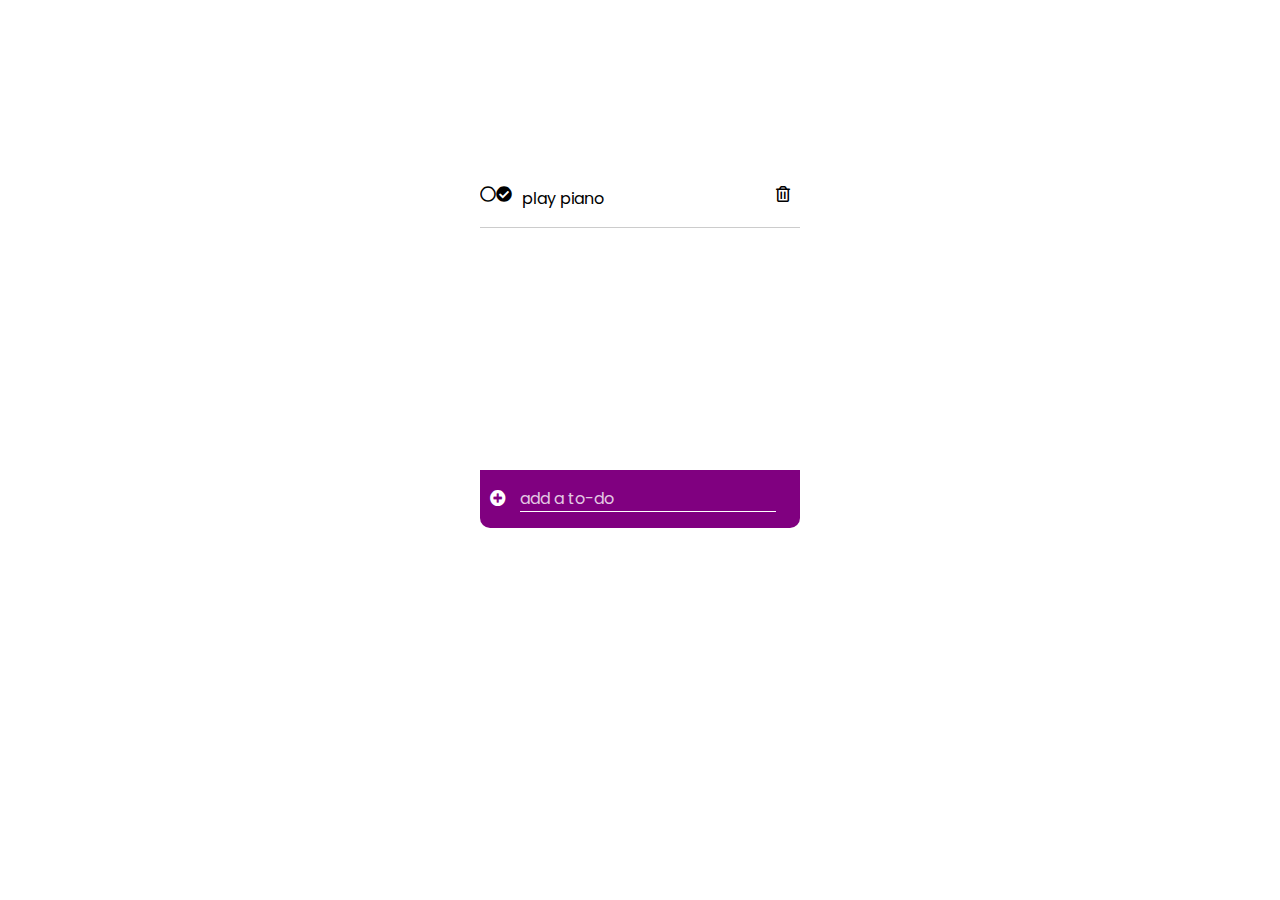
==== index.html @ f13574a2 "upload first commit" ====
<!DOCTYPE html>
<html lang="en">

<head>
    <meta charset="UTF-8">
    <meta name="viewport" content="width=device-width, initial-scale=1.0">
    <meta http-equiv="X-UA-Compatible" content="ie=edge">
    <title>todo-app-es6</title>
    <link rel="stylesheet" href="https://cdnjs.cloudflare.com/ajax/libs/font-awesome/5.9.0/css/all.min.css">
    <link rel="stylesheet" href="style.css">
</head>

<body>
    <div class="container">
        <div class="header">
            <div class="clear"><i class="fas fa-sync-alt"></i></div>
            <div id="date"></div>
        </div>
        <div class="content">
            <div id="list">
                <li class="item">
                    <!-- circle -->
                    <i class="far fa-circle"></i>
                    <i class="fas fa-check-circle"></i>
                    <p class="text">play piano</p>
                    <i class="far fa-trash-alt delete"></i>
                </li>

            </div>
            <div class="add-item">
                <i class="fas fa-plus-circle"></i>
                <input type="text" id="input" placeholder="add a to-do">
            </div>
        </div>

    </div>
    <script src="index.js"></script>
</body>

</html>
---- style.css ----
@import url('https://fonts.googleapis.com/css?family=Poppins&display=swap');

* {
    padding: 0;
    margin: 0;
}

body {
    display: flex;
    justify-content: center;
    font-family: 'Poppins', sans-serif;
}

.container {
    width: 320px;
    margin-top: 20px;
}

.header {
    background: url(images/bg2.jpg)  bottom /cover  ;
    border-radius: 10px 10px 0 0;
    height: 150px;
    position: relative;
}

.clear {
    position: absolute;
    right: 15px;
    top: 15px;
    color: white;
    cursor: pointer;
}




#list {
    list-style: none;
    height: 300px
}



.item {
    display: flex;
    border-bottom: solid 1px rgba(0, 0, 0, .2);
    position: relative;
    padding: 1rem 0;

}
/* .fa-circle {
    padding-bottom: -7px;
} */
.text {
    margin-left: 10px;
}

.delete {
    position: absolute;
    right: 10px;
    cursor: pointer;
}

.delete:hover {
    color: red
}


.add-item {
    background: purple;
    border-radius: 0 0 10px 10px;
    padding: 1rem 0;
}

#input {
    all: unset;
    border-bottom: 1px white solid;
    width: 80%
}

#input::placeholder {
    color: rgba(255, 255, 255, .8);
}

.fa-plus-circle {
    margin: 0 10px;
    color: white;
    cursor: pointer;
}
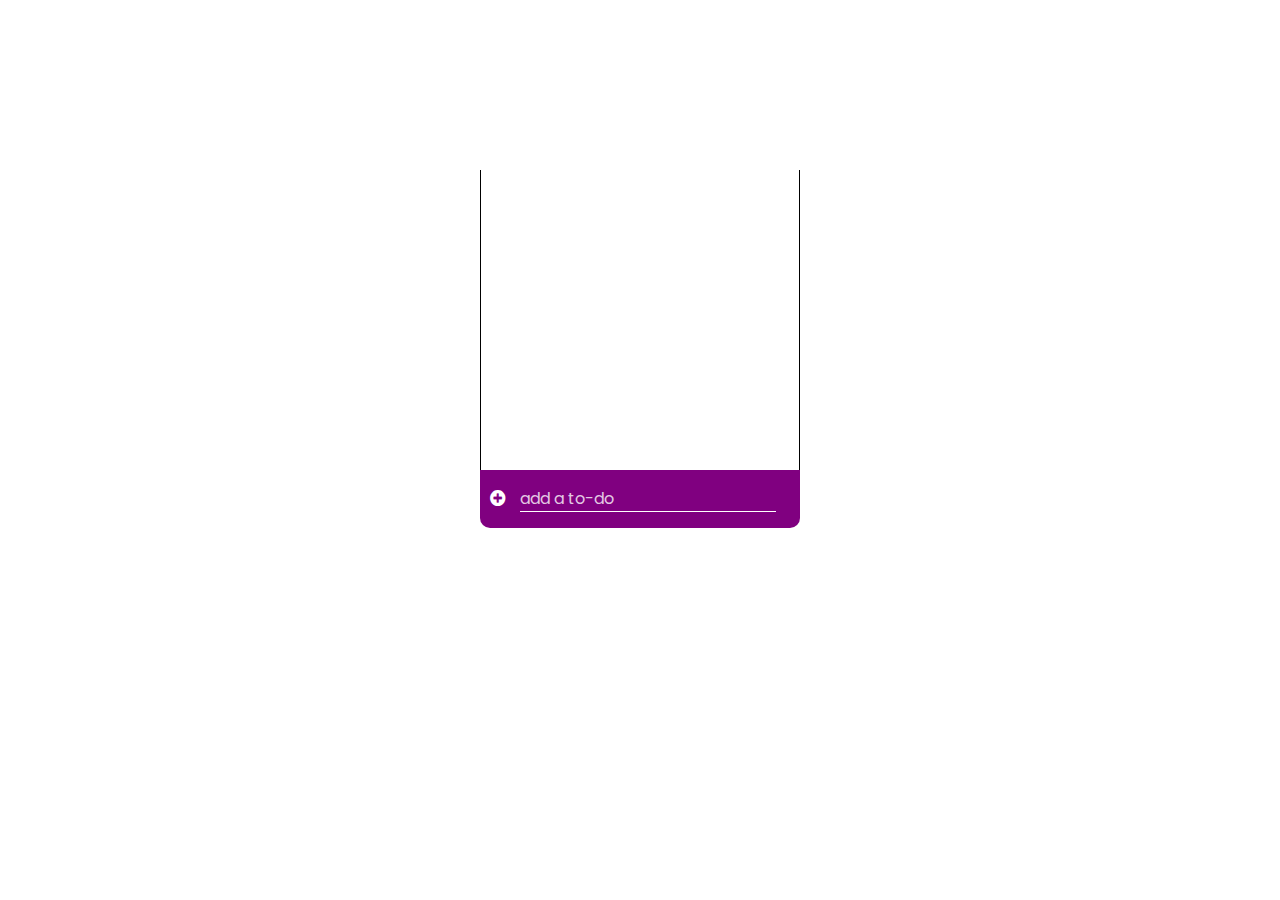
==== commit 7d4edebd: "next coommit animation" ====
--- a/index.html
+++ b/index.html
@@ -18,14 +18,7 @@
         </div>
         <div class="content">
             <div id="list">
-                <li class="item">
-                    <!-- circle -->
-                    <i class="far fa-circle"></i>
-                    <i class="fas fa-check-circle"></i>
-                    <p class="text">play piano</p>
-                    <i class="far fa-trash-alt delete"></i>
-                </li>
-
+               
             </div>
             <div class="add-item">
                 <i class="fas fa-plus-circle"></i>
--- a/style.css
+++ b/style.css
@@ -11,13 +11,35 @@
     font-family: 'Poppins', sans-serif;
 }
 
+
+@keyframes yourAnimation{
+    0%{
+        transform: translateY(10px);
+        }
+    100%{
+        transform: rotate(xx) translateY(0px);
+        }
+}
+
+@keyframes backgroundanimation{
+    0%{
+        background: url(images/bg2.jpg)  bottom / 110%  ;
+    }
+    100%{
+        background: url(images/bg2.jpg)  bottom / 100%  ;
+    }
+}
+
 .container {
     width: 320px;
     margin-top: 20px;
+    animation: yourAnimation 1s  1s ease-in reverse both;
 }
 
 .header {
-    background: url(images/bg2.jpg)  bottom /cover  ;
+    animation: backgroundanimation 3s  0s ease-in-out  both;
+
+    /* background: url(images/bg2.jpg)  bottom / 200%  ; */
     border-radius: 10px 10px 0 0;
     height: 150px;
     position: relative;
@@ -36,7 +58,9 @@
 
 #list {
     list-style: none;
-    height: 300px
+    height: 300px;
+    border-left: 1px solid black;
+    border-right: 1px solid black;
 }
 
 
@@ -45,14 +69,27 @@
     display: flex;
     border-bottom: solid 1px rgba(0, 0, 0, .2);
     position: relative;
-    padding: 1rem 0;
+    padding: 1rem 1rem;
 
 }
 /* .fa-circle {
     padding-bottom: -7px;
 } */
 .text {
-    margin-left: 10px;
+    margin-left: 20px;
+}
+
+/* .fa-check-circle {
+    position: absolute;
+    left: 10px;
+    top: 50%;
+    transform: translateY(-50%)
+} */
+.fa-circle {
+    position: absolute;
+    left: 10px;
+    top: 50%;
+    transform: translateY(-50%)
 }
 
 .delete {
@@ -75,7 +112,8 @@
 #input {
     all: unset;
     border-bottom: 1px white solid;
-    width: 80%
+    width: 80%;
+    color: white;
 }
 
 #input::placeholder {
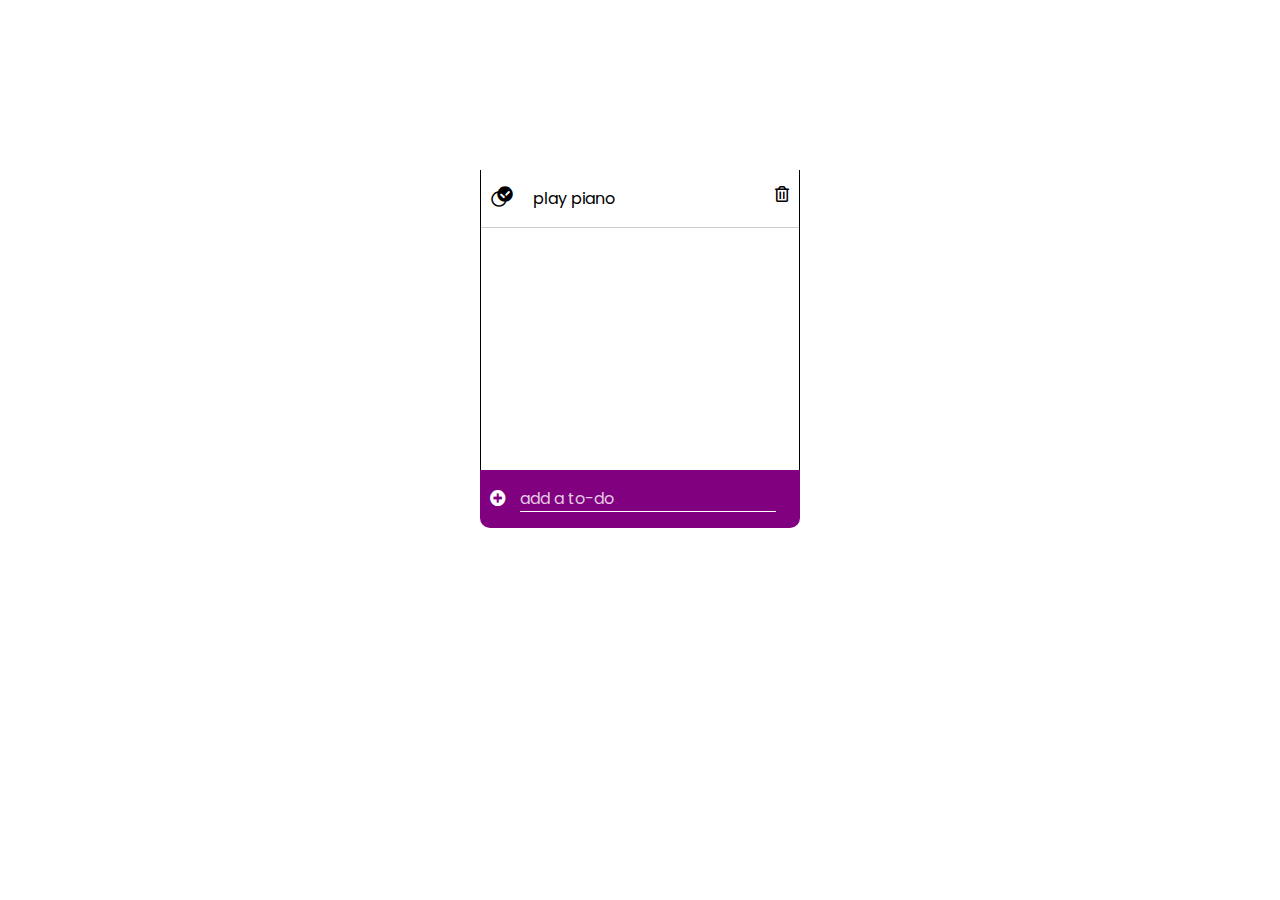
==== commit 1ef554c0: "working add todo" ====
--- a/index.html
+++ b/index.html
@@ -11,17 +11,34 @@
 </head>
 
 <body>
+
+    <!-- container -->
     <div class="container">
+        <!-- header -->
         <div class="header">
             <div class="clear"><i class="fas fa-sync-alt"></i></div>
             <div id="date"></div>
         </div>
+
+
+        <!-- content -->
         <div class="content">
-            <div id="list">
-               
-            </div>
+
+            <!-- list -->
+            <ul id="list">
+                <li class="item">
+                    <!-- circle -->
+                    <i class="far fa-circle"></i>
+                    <i class="fas fa-check-circle"></i>
+                    <p class="text">play piano</p>
+                    <i class="far fa-trash-alt delete"></i>
+                </li>
+
+            </ul>
+
+            <!-- input -->
             <div class="add-item">
-                <i class="fas fa-plus-circle"></i>
+                <i class="fas fa-plus-circle add_todo_item"></i>
                 <input type="text" id="input" placeholder="add a to-do">
             </div>
         </div>
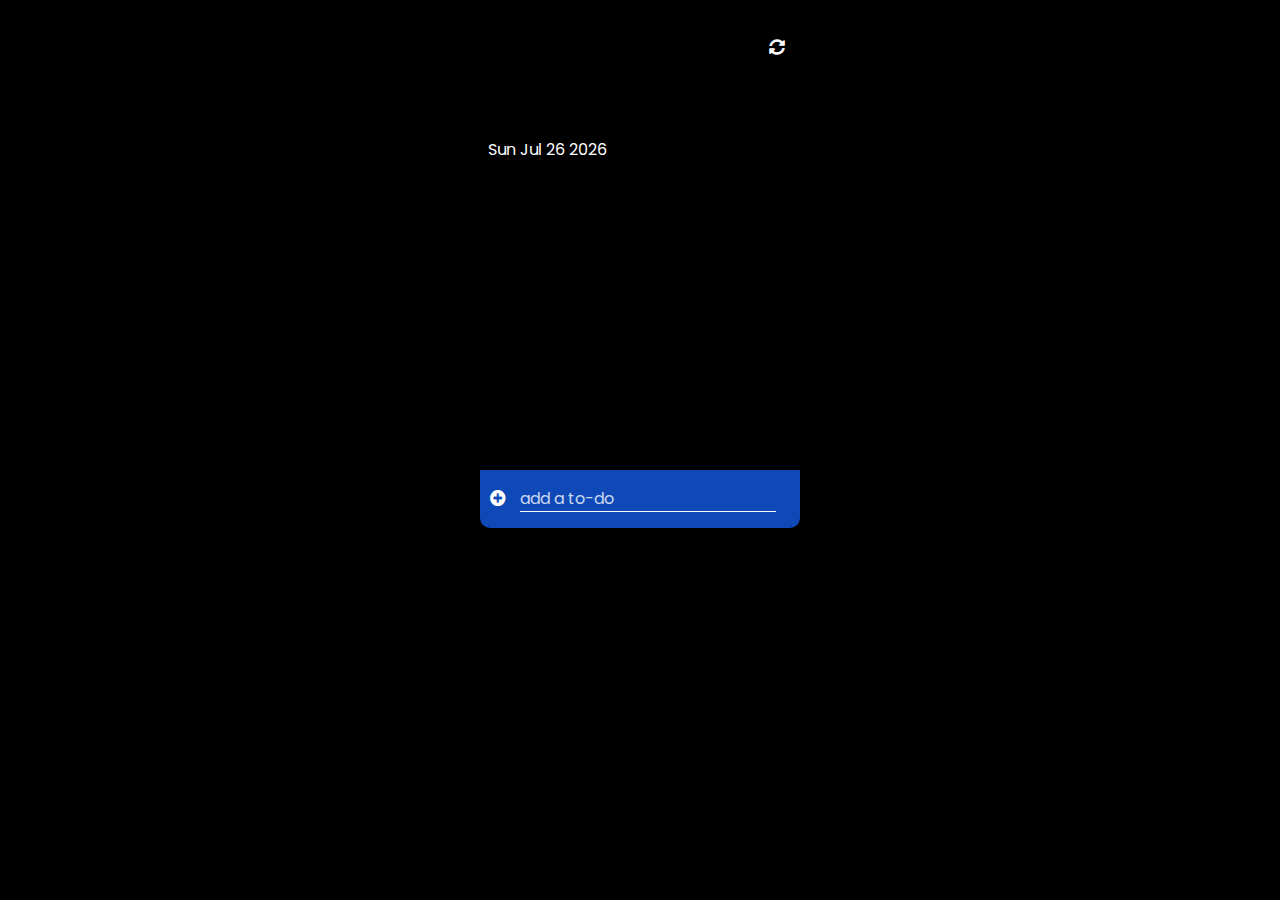
==== commit b738f558: "checks working" ====
--- a/index.html
+++ b/index.html
@@ -11,34 +11,17 @@
 </head>
 
 <body>
-
-    <!-- container -->
     <div class="container">
-        <!-- header -->
         <div class="header">
             <div class="clear"><i class="fas fa-sync-alt"></i></div>
             <div id="date"></div>
         </div>
-
-
-        <!-- content -->
         <div class="content">
-
-            <!-- list -->
-            <ul id="list">
-                <li class="item">
-                    <!-- circle -->
-                    <i class="far fa-circle"></i>
-                    <i class="fas fa-check-circle"></i>
-                    <p class="text">play piano</p>
-                    <i class="far fa-trash-alt delete"></i>
-                </li>
-
-            </ul>
-
-            <!-- input -->
+            <div id="list">
+               
+            </div>
             <div class="add-item">
-                <i class="fas fa-plus-circle add_todo_item"></i>
+                <i class="fas fa-plus-circle addTodoButton"></i>
                 <input type="text" id="input" placeholder="add a to-do">
             </div>
         </div>
--- a/style.css
+++ b/style.css
@@ -9,6 +9,8 @@
     display: flex;
     justify-content: center;
     font-family: 'Poppins', sans-serif;
+    background: black; 
+     color: white;
 }
 
 
@@ -45,6 +47,13 @@
     position: relative;
 }
 
+#date {
+    position: absolute;
+    bottom: .5rem;
+    left: .5rem;
+    user-select: none;
+}
+
 .clear {
     position: absolute;
     right: 15px;
@@ -61,6 +70,7 @@
     height: 300px;
     border-left: 1px solid black;
     border-right: 1px solid black;
+    overflow: scroll;
 }
 
 
@@ -91,6 +101,12 @@
     top: 50%;
     transform: translateY(-50%)
 }
+.fa-check-circle {
+    position: absolute;
+    left: 10px;
+    top: 50%;
+    transform: translateY(-50%)
+}
 
 .delete {
     position: absolute;
@@ -99,12 +115,16 @@
 }
 
 .delete:hover {
-    color: red
+    color: #f9088f
 }
 
 
 .add-item {
-    background: purple;
+    /* background: purple; */
+    background: #f9088f;
+background: linear-gradient(45deg,  #f9088f 0%,#92086d 50%,#0e49b7 100%);
+background: #0e49b7 ;
+
     border-radius: 0 0 10px 10px;
     padding: 1rem 0;
 }
@@ -127,6 +147,9 @@
 }
 
 
+.lineThrough {
+    text-decoration: line-through;
+}
 
 
 
@@ -135,3 +158,4 @@
 
 
 
+
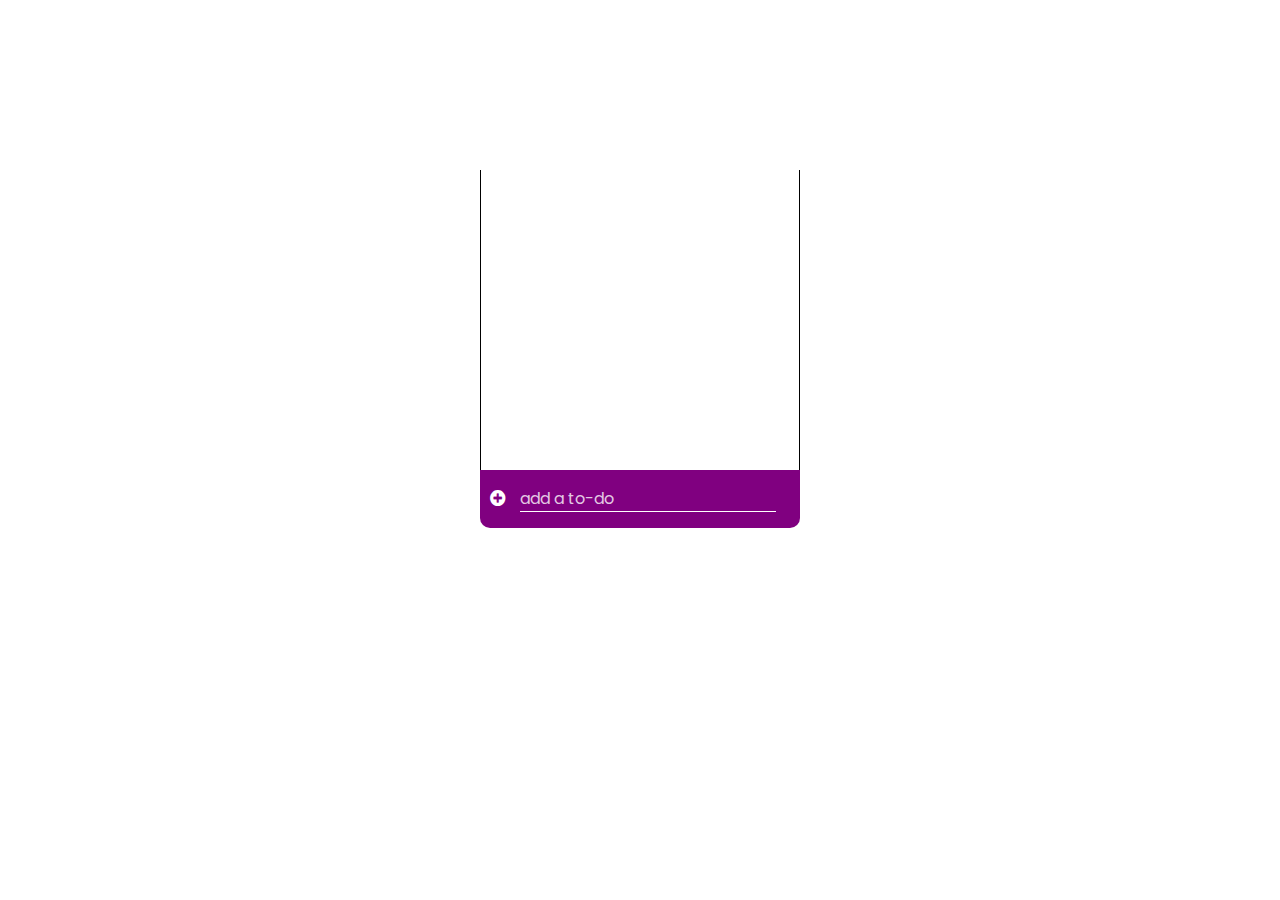
==== commit cbbe299e: "at work" ====
--- a/index.html
+++ b/index.html
@@ -11,17 +11,23 @@
 </head>
 
 <body>
+
+    <!-- container -->
     <div class="container">
+        <!-- header -->
         <div class="header">
             <div class="clear"><i class="fas fa-sync-alt"></i></div>
             <div id="date"></div>
         </div>
+
+
+        <!-- content -->
         <div class="content">
             <div id="list">
                
             </div>
             <div class="add-item">
-                <i class="fas fa-plus-circle addTodoButton"></i>
+                <i class="fas fa-plus-circle add_todo_item"></i>
                 <input type="text" id="input" placeholder="add a to-do">
             </div>
         </div>
--- a/style.css
+++ b/style.css
@@ -9,8 +9,6 @@
     display: flex;
     justify-content: center;
     font-family: 'Poppins', sans-serif;
-    background: black; 
-     color: white;
 }
 
 
@@ -51,7 +49,7 @@
     position: absolute;
     bottom: .5rem;
     left: .5rem;
-    user-select: none;
+
 }
 
 .clear {
@@ -70,7 +68,6 @@
     height: 300px;
     border-left: 1px solid black;
     border-right: 1px solid black;
-    overflow: scroll;
 }
 
 
@@ -101,12 +98,6 @@
     top: 50%;
     transform: translateY(-50%)
 }
-.fa-check-circle {
-    position: absolute;
-    left: 10px;
-    top: 50%;
-    transform: translateY(-50%)
-}
 
 .delete {
     position: absolute;
@@ -115,16 +106,12 @@
 }
 
 .delete:hover {
-    color: #f9088f
+    color: red
 }
 
 
 .add-item {
-    /* background: purple; */
-    background: #f9088f;
-background: linear-gradient(45deg,  #f9088f 0%,#92086d 50%,#0e49b7 100%);
-background: #0e49b7 ;
-
+    background: purple;
     border-radius: 0 0 10px 10px;
     padding: 1rem 0;
 }
@@ -147,9 +134,6 @@
 }
 
 
-.lineThrough {
-    text-decoration: line-through;
-}
 
 
 
@@ -158,4 +142,3 @@
 
 
 
-
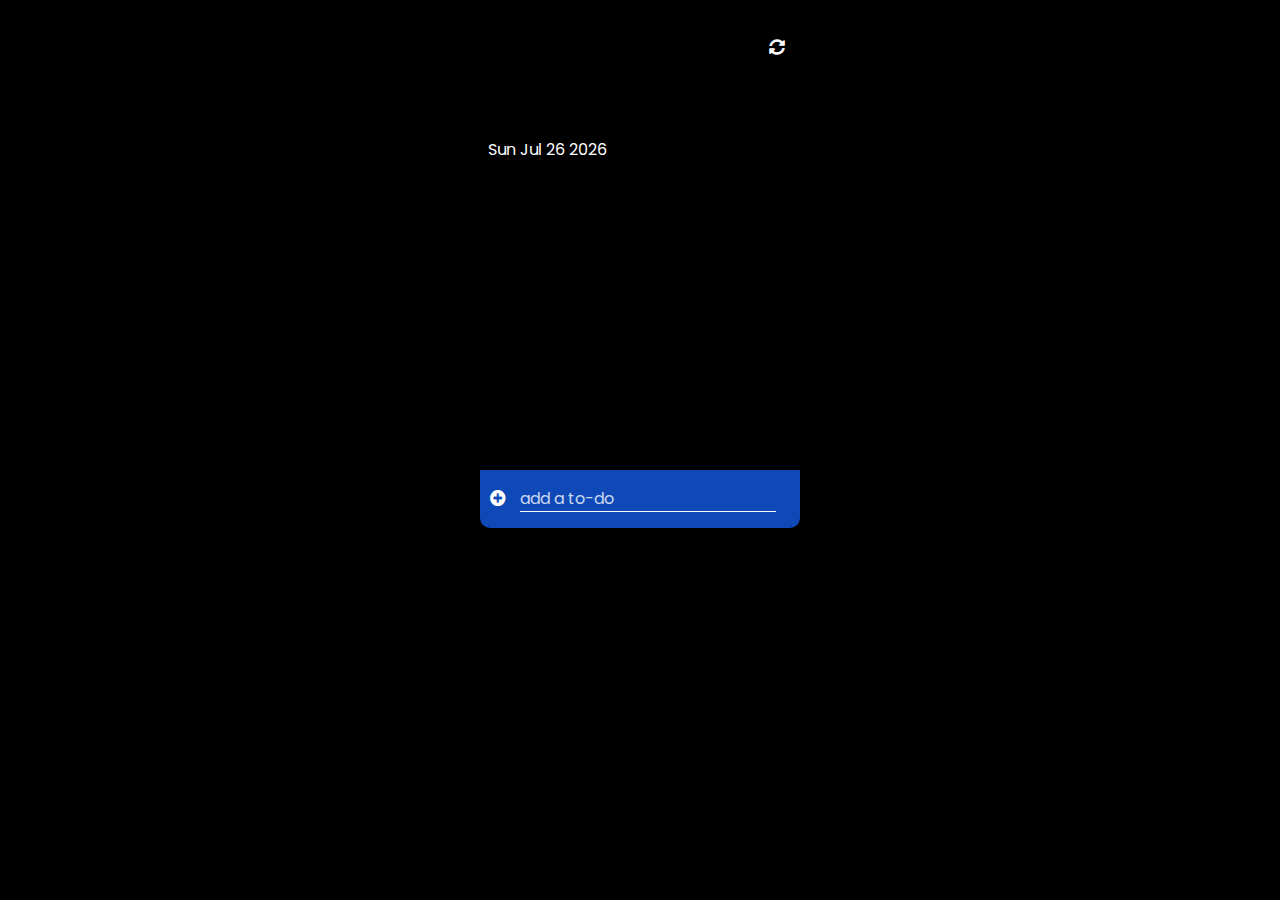
==== commit aa912f51: "all good" ====
--- a/index.html
+++ b/index.html
@@ -27,7 +27,7 @@
                
             </div>
             <div class="add-item">
-                <i class="fas fa-plus-circle add_todo_item"></i>
+                <i class="fas fa-plus-circle addTodoButton"></i>
                 <input type="text" id="input" placeholder="add a to-do">
             </div>
         </div>
--- a/style.css
+++ b/style.css
@@ -9,6 +9,8 @@
     display: flex;
     justify-content: center;
     font-family: 'Poppins', sans-serif;
+    background: black; 
+     color: white;
 }
 
 
@@ -49,7 +51,7 @@
     position: absolute;
     bottom: .5rem;
     left: .5rem;
-
+    user-select: none;
 }
 
 .clear {
@@ -68,6 +70,7 @@
     height: 300px;
     border-left: 1px solid black;
     border-right: 1px solid black;
+    overflow: scroll;
 }
 
 
@@ -98,6 +101,12 @@
     top: 50%;
     transform: translateY(-50%)
 }
+.fa-check-circle {
+    position: absolute;
+    left: 10px;
+    top: 50%;
+    transform: translateY(-50%)
+}
 
 .delete {
     position: absolute;
@@ -106,12 +115,16 @@
 }
 
 .delete:hover {
-    color: red
+    color: #f9088f
 }
 
 
 .add-item {
-    background: purple;
+    /* background: purple; */
+    background: #f9088f;
+background: linear-gradient(45deg,  #f9088f 0%,#92086d 50%,#0e49b7 100%);
+background: #0e49b7 ;
+
     border-radius: 0 0 10px 10px;
     padding: 1rem 0;
 }
@@ -134,6 +147,9 @@
 }
 
 
+.lineThrough {
+    text-decoration: line-through;
+}
 
 
 
@@ -142,3 +158,4 @@
 
 
 
+
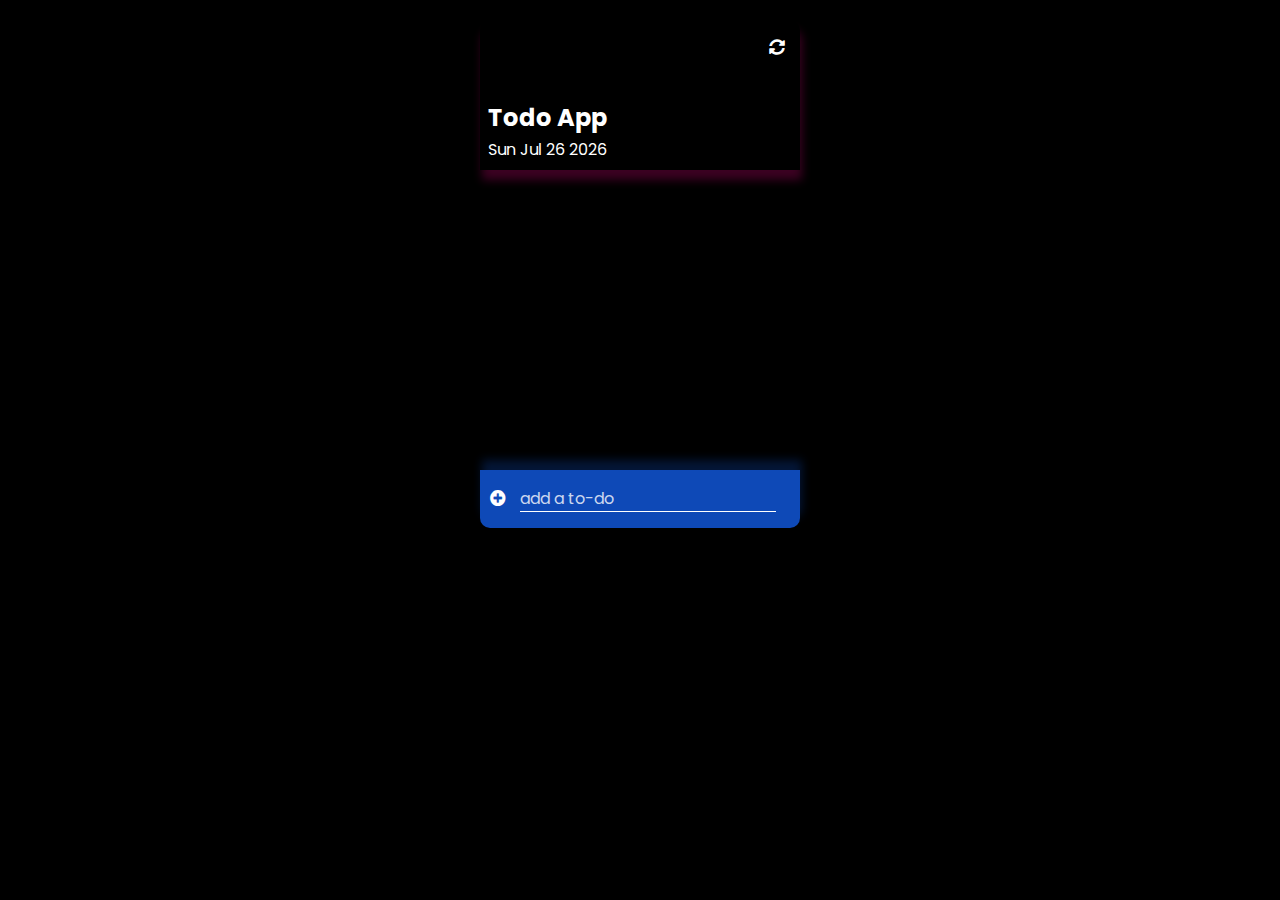
==== commit 290c4669: "working" ====
--- a/index.html
+++ b/index.html
@@ -11,17 +11,12 @@
 </head>
 
 <body>
-
-    <!-- container -->
     <div class="container">
-        <!-- header -->
         <div class="header">
+            <h1 class="headline">todo app</h1>
             <div class="clear"><i class="fas fa-sync-alt"></i></div>
             <div id="date"></div>
         </div>
-
-
-        <!-- content -->
         <div class="content">
             <div id="list">
                
--- a/style.css
+++ b/style.css
@@ -19,7 +19,21 @@
         transform: translateY(10px);
         }
     100%{
-        transform: rotate(xx) translateY(0px);
+        transform:  translateY(0px);
+        }
+}
+@keyframes dateAnimation{
+    0%{
+        transform: translateY(.5rem);
+        opacity: 0;
+        }
+       /* 80% {
+            transform:  translateY(10px);
+            opacity: 0.2;
+            } */
+    100%{
+        transform:  translateY(0px);
+        opacity: 1;
         }
 }
 
@@ -36,7 +50,9 @@
     width: 320px;
     margin-top: 20px;
     animation: yourAnimation 1s  1s ease-in reverse both;
+
 }
+
 
 .header {
     animation: backgroundanimation 3s  0s ease-in-out  both;
@@ -45,6 +61,18 @@
     border-radius: 10px 10px 0 0;
     height: 150px;
     position: relative;
+    box-shadow: 2px 10px 10px rgba(249,8,143, 0.24);
+
+}
+
+.headline {
+    position: absolute;
+    left: .5rem;
+    bottom: 2.2rem;
+    animation: dateAnimation 1.5s  2s ease-out both;
+    font-size: 1.5rem;
+    text-transform: capitalize;
+
 }
 
 #date {
@@ -52,6 +80,8 @@
     bottom: .5rem;
     left: .5rem;
     user-select: none;
+    animation: dateAnimation 1.5s  2.5s ease-out both;
+
 }
 
 .clear {
@@ -77,7 +107,7 @@
 
 .item {
     display: flex;
-    border-bottom: solid 1px rgba(0, 0, 0, .2);
+    border-top: solid 1px rgba(255, 255, 255, .5);
     position: relative;
     padding: 1rem 1rem;
 
@@ -105,7 +135,8 @@
     position: absolute;
     left: 10px;
     top: 50%;
-    transform: translateY(-50%)
+    transform: translateY(-50%);
+    color: greenyellow
 }
 
 .delete {
@@ -122,8 +153,10 @@
 .add-item {
     /* background: purple; */
     background: #f9088f;
-background: linear-gradient(45deg,  #f9088f 0%,#92086d 50%,#0e49b7 100%);
+/* background: linear-gradient(45deg,  #f9088f 0%,#92086d 50%,#0e49b7 100%); */
 background: #0e49b7 ;
+box-shadow: 2px -10px 10px rgba(14,73,183, .3);
+
 
     border-radius: 0 0 10px 10px;
     padding: 1rem 0;
@@ -149,6 +182,7 @@
 
 .lineThrough {
     text-decoration: line-through;
+    color: greenyellow
 }
 
 
